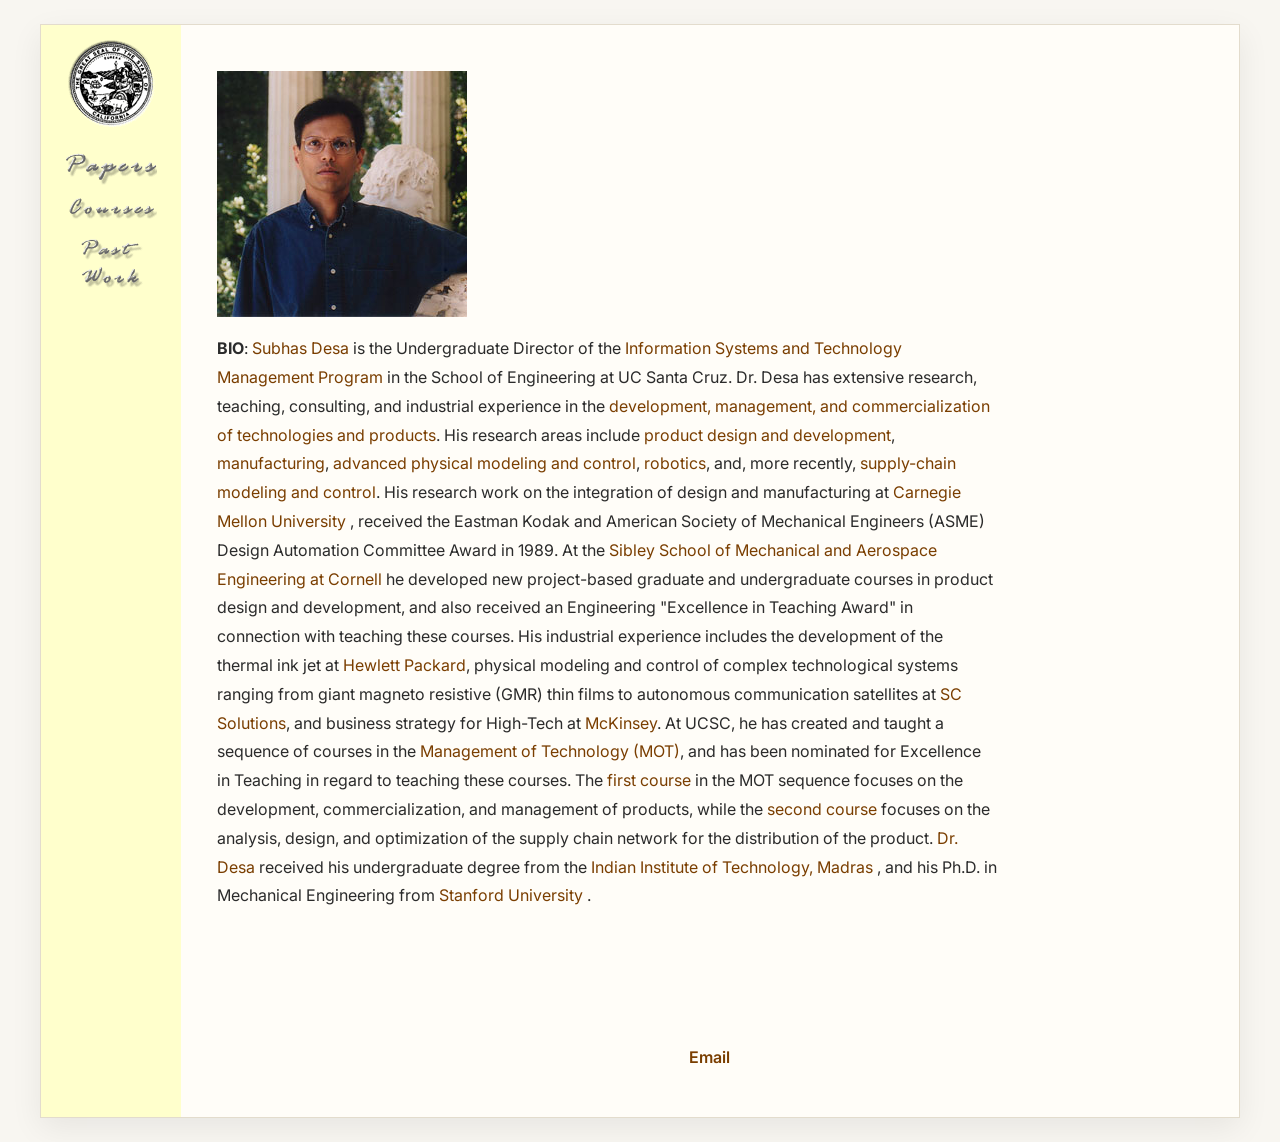
==== index.html @ dd686c8f "init upload" ====
<html><!-- InstanceBegin template="/Templates/home.dwt" codeOutsideHTMLIsLocked="false" -->

<head>

<!-- InstanceBeginEditable name="doctitle" -->

<title>Subhas Desa</title>

<!-- InstanceEndEditable --><meta http-equiv="Content-Type" content="text/html; charset=iso-8859-1">

<link rel="stylesheet" href="styles.css">
<!--
<style type="text/css">
.body {
	font-family: Arial, Helvetica, sans-serif;
	font-size: 16px;
}
body,td,th {
	font-family: Arial, Helvetica, sans-serif;
}
.body_bold {
	font-family: Arial, Helvetica, sans-serif;
	font-weight: bold;
	font-size: 16px;
}
</style>
-->

<!--
<script language="JavaScript" type="text/JavaScript">
function MM_preloadImages() { //v3.0
  var d=document; if(d.images){ if(!d.MM_p) d.MM_p=new Array();
    var i,j=d.MM_p.length,a=MM_preloadImages.arguments; for(i=0; i<a.length; i++)
    if (a[i].indexOf("#")!=0){ d.MM_p[j]=new Image; d.MM_p[j++].src=a[i];}}
}
function MM_swapImgRestore() { //v3.0
  var i,x,a=document.MM_sr; for(i=0;a&&i<a.length&&(x=a[i])&&x.oSrc;i++) x.src=x.oSrc;
}
function MM_findObj(n, d) { //v4.01
  var p,i,x;  if(!d) d=document; if((p=n.indexOf("?"))>0&&parent.frames.length) {
    d=parent.frames[n.substring(p+1)].document; n=n.substring(0,p);}
  if(!(x=d[n])&&d.all) x=d.all[n]; for (i=0;!x&&i<d.forms.length;i++) x=d.forms[i][n];
  for(i=0;!x&&d.layers&&i<d.layers.length;i++) x=MM_findObj(n,d.layers[i].document);
  if(!x && d.getElementById) x=d.getElementById(n); return x;
}
function MM_swapImage() { //v3.0
  var i,j=0,x,a=MM_swapImage.arguments; document.MM_sr=new Array; for(i=0;i<(a.length-2);i+=3)
   if ((x=MM_findObj(a[i]))!=null){document.MM_sr[j++]=x; if(!x.oSrc) x.oSrc=x.src; x.src=a[i+2];}
}
</script>
-->


<!-- InstanceBeginEditable name="head" --><!-- InstanceEndEditable -->

</head>

<body bgcolor="#FFFFFF" leftmargin="0" topmargin="0" marginwidth="0" marginheight="0" onLoad="MM_preloadImages('images/nav_01-over.gif','images/nav_02-over.gif','images/nav_03-over.gif')">

<!-- ImageReady Slices (subhas_design.psd) -->

<table width="95%" height="100%"  border="0" cellpadding="0" cellspacing="0">

  <tr>

    <td width="10%" valign="top"><table id="Table_00" width="100" height="100%" border="0" cellpadding="0" cellspacing="0">

      <tr>

        <!--<td valign="top" bgcolor="#FFFFCC"><div align="center"><img src="images/seal.gif" width="90" height="89"></div></td>-->
        <td valign="top" bgcolor="#FFFFCC"><div align="center"><a href="index.html"><img src="images/seal.gif" alt="" width="90" height="89" border="0"></a></div></td>

      </tr>

      <tr>

        <td align="center" valign="top" bgcolor="#FFFFCC"><!-- ImageReady Slices (nav.psd) -->

<table id="Table_01" width="92" height="150" border="0" cellpadding="0" cellspacing="0">

	<tr>

		<td>

			<a href="papers.html"

				onmouseover="MM_swapImage('nav_01','','images/nav_01-over.gif',1)"

				onmouseout="MM_swapImgRestore()">

				<img name="nav_01" src="images/nav_01.gif" width="92" height="37" border="0" alt=""></a></td>

	</tr>

	<tr>

		<td>

			<a href="courses.html"

				onmouseover="MM_swapImage('nav_02','','images/nav_02-over.gif',1)"

				onmouseout="MM_swapImgRestore()">

				<img name="nav_02" src="images/nav_02.gif" width="92" height="29" border="0" alt=""></a></td>

	</tr>

	<tr>

		<td>

			<a href="past_work.html"

				onmouseover="MM_swapImage('nav_03','','images/nav_03-over.gif',1)"

				onmouseout="MM_swapImgRestore()">

				<img name="nav_03" src="images/nav_03.gif" width="92" height="58" border="0" alt=""></a></td>

	</tr>

	

</table>

<!-- End ImageReady Slices --></td>

      </tr><tr>

        <td height="100%" bgcolor="#FFFFCC"></td>

      </tr>

      

    </table></td>

    <td width="90%" valign="top"><!-- InstanceBeginEditable name="body" -->

<!-- ImageReady Slices (subhas_design.psd) -->

<p><div align="left"><img src="images/subhas_desa.jpg" width="250" height="246"></div></p>

<p class="style1"> <strong>BIO</strong>: <a href="email.html">Subhas Desa</a> is the Undergraduate Director of the <a href="http://www.istm.ucsc.edu/">Information Systems and Technology Management Program</a> in the School of Engineering at UC Santa Cruz. Dr. Desa has extensive research, teaching, consulting, and industrial experience in the <a href="courses.html#mot1">development, management, and commercialization of technologies and products</a>. His research areas include <a href="papers.html#pd">product design and development</a>, <a href="papers.html#dm">manufacturing</a>, <a href="papers.html#amc">advanced physical modeling and control</a>, <a href="papers.html#robotics">robotics</a>, and, more recently, <a href="papers.html#bdc">supply-chain modeling and control</a>. His research work on the integration of design and manufacturing at <a href="http://www.cmu.edu/">Carnegie Mellon University</a> , received the Eastman Kodak and American Society of Mechanical Engineers (ASME) Design Automation Committee Award in 1989. At the <a href="http://www.mae.cornell.edu/">Sibley School of Mechanical and Aerospace Engineering at Cornell</a> he developed new project-based graduate and undergraduate courses in product design and development, and also received an Engineering "Excellence in Teaching Award" in connection with teaching these courses. His industrial experience includes the development of the thermal ink jet at <a href="http://www.hp.com/">Hewlett Packard</a>, physical modeling and control of complex technological systems ranging from giant magneto resistive (GMR) thin films to autonomous communication satellites at <a href="http://www.scsolutions.com/">SC Solutions</a>, and business strategy for High-Tech at <a href="http://www.mckinsey.com/">McKinsey</a>. At UCSC, he has created and taught a sequence of courses in the <a href="courses.html">Management of Technology (MOT)</a>, and has been nominated for Excellence in Teaching in regard to teaching these courses. The <a href="courses.html#mot1">first course</a> in the MOT sequence focuses on the development, commercialization, and management of products, while the <a href="courses.html">second course</a> focuses on the analysis, design, and optimization of the supply chain network for the distribution of the product. <a href="email.html">Dr. Desa</a> received his undergraduate degree from the <a href="http://www.iitm.ac.in/">Indian Institute of Technology, Madras</a> , and his Ph.D. in Mechanical Engineering from <a href="http://www.stanford.edu/">Stanford University</a> . </p>

<p>&nbsp;</p>

<!--
<p><a href="exitinterview.php">ISM Exit Interview (On-line edition)</a> <br>
<a href="docs/ISM_Program_SoE_UCSC.ppt">ISTM Slide Show</a></p>
-->

    <!-- InstanceEndEditable --></td>

  </tr>

  <tr>

    <td valign="top">&nbsp;</td>

    <td valign="top"><div align="center"><a href="email.html">Email</a></div></td>

  </tr>

</table>

<!-- End ImageReady Slices -->

</body>

<!-- InstanceEnd --></html>
---- styles.css ----
@import url('https://fonts.googleapis.com/css2?family=Merriweather:wght@400;700&family=Inter:wght@400;500;600;700&display=swap');

:root {
  --bg: #f8f6f1;
  --panel: #fffdf8;
  --sidebar: #FFFFCC;
  --text: #2b2b2b;
  --muted: #5f5f5f;
  --accent: #7a3e00;
  --accent-dark: #5c2f00;
  --border: #e3dccd;
}

* {
  box-sizing: border-box;
}

body {
  margin: 0;
  padding: 0;
  background: var(--bg);
  color: var(--text);
  font-family: 'Inter', Arial, sans-serif;
  line-height: 1.75;
  font-size: 16px;
}

td, th, p, li {
  font-family: 'Inter', Arial, sans-serif;
  font-size: 16px;
  line-height: 1.75;
}

p {
  margin: 0 0 1.1rem 0;
}

strong {
  font-weight: 700;
}

a {
  color: var(--accent);
  text-decoration: none;
  transition: color 0.2s ease, text-decoration-color 0.2s ease;
}

a:hover {
  color: var(--accent-dark);
  text-decoration: underline;
}

img {
  max-width: 100%;
  height: auto;
}

table {
  border-collapse: collapse;
}

/* Main page layout */
body > table {
  width: min(1200px, 94%);
  margin: 24px auto;
  background: var(--panel);
  border: 1px solid var(--border);
  box-shadow: 0 10px 30px rgba(0, 0, 0, 0.07);
}



.section-heading {
  font-family: 'Merriweather', Georgia, serif;
  font-size: 2rem;
  font-weight: 700;
  line-height: 1.2;
  color: #5c2f00;
  margin: 2.5rem 0 1rem;
  padding-bottom: 0.35rem;
  border-bottom: 3px solid #d8c7a3;
  letter-spacing: 0.02em;
}


body > table > tbody > tr > td:first-child {
  width: 140px;
  min-width: 140px;
  background: var(--sidebar);
}

#Table_00 {
  width: 100%;
  height: 100%;
}

.sidebar-bottom {
  padding: 0;
  vertical-align: bottom;
  background: var(--sidebar);
}

.sidebar-bottom-img {
  display: block;
  width: 100%;
  height: auto;
}


/* Sidebar */
body > table > tbody > tr > td:first-child {
  background: var(--sidebar);
}

/* Main content cell */
body > table > tbody > tr > td:last-child {
  padding: 28px 36px;
  vertical-align: top;
}

/* Headings */
h1, h2, h3, h4 {
  font-family: 'Merriweather', Georgia, serif;
  line-height: 1.3;
  margin: 0 0 0.75rem 0;
  color: #1d1d1d;
}

.page-title,
p[align="center"] img + br,
p strong:first-child {
  margin-bottom: 1rem;
}

/* Long text blocks */
.style1,
.body,
.body_bold {
  font-family: 'Inter', Arial, sans-serif !important;
  line-height: 1.8;
}

.body_bold {
  font-weight: 700;
}

/* Improve readability of long biography/resume paragraphs */
p.style1,
p.body,
td p {
  max-width: 78ch;
}

/* Section spacing */
p + table,
table + p,
p + p {
  margin-top: 0.25rem;
}

a[name] {
  scroll-margin-top: 20px;
}

/* Resume / paper tables */
table[border="1"],
table[width="100%"] {
  margin: 1rem 0 1.5rem 0;
  width: 100%;
}

table[border="1"] td,
table[border="1"] th {
  padding: 10px 12px;
  border: 1px solid var(--border);
}

table[border="1"] tr:first-child {
  background: #f2ede3;
  font-weight: 700;
}

/* Email form page */
input[type="text"],
textarea {
  width: 100%;
  padding: 12px 14px;
  border: 1px solid #cfc7b8;
  border-radius: 8px;
  font: inherit;
  background: #fff;
}

textarea {
  min-height: 240px;
  resize: vertical;
}

form table {
  background: #f7f3ea;
  border: 1px solid var(--border);
  border-radius: 12px;
  overflow: hidden;
}

/* Footer email link */
div[align="center"] a {
  display: inline-block;
  padding: 14px 0 18px;
  font-weight: 600;
}

/* Make older fixed-width classes more flexible */
.unnamed1,
.unnamed2 {
  width: 100% !important;
}

/* Mobile improvements */
@media (max-width: 768px) {
  body > table,
  body > table > tbody,
  body > table > tbody > tr,
  body > table > tbody > tr > td {
    display: block;
    width: 100% !important;
    height: auto !important;
  }

  body > table > tbody > tr > td:last-child {
    padding: 20px;
  }

  #Table_00,
  #Table_01 {
    width: 100% !important;
    height: auto !important;
  }

  table[width="640"],
  table[width="599"] {
    width: 100% !important;
  }
}
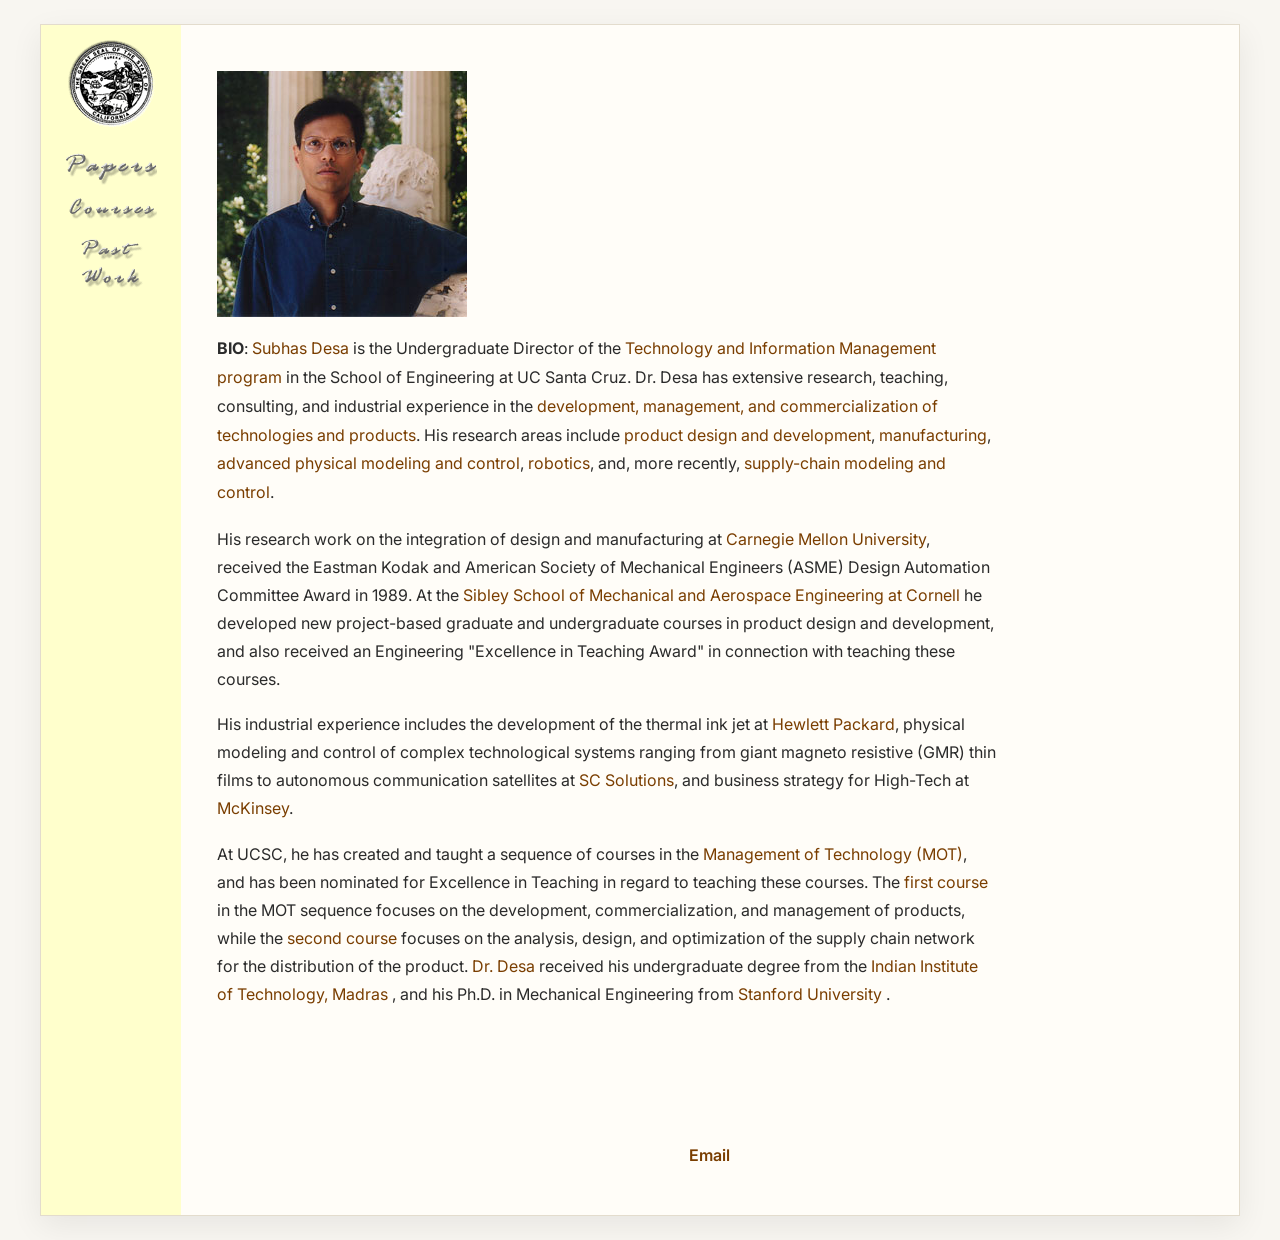
==== commit 959dea7f: "index spacing" ====
--- a/index.html
+++ b/index.html
@@ -142,7 +142,7 @@
 
 <p><div align="left"><img src="images/subhas_desa.jpg" width="250" height="246"></div></p>
 
-<p class="style1"> <strong>BIO</strong>: <a href="email.html">Subhas Desa</a> is the Undergraduate Director of the <a href="http://www.istm.ucsc.edu/">Information Systems and Technology Management Program</a> in the School of Engineering at UC Santa Cruz. Dr. Desa has extensive research, teaching, consulting, and industrial experience in the <a href="courses.html#mot1">development, management, and commercialization of technologies and products</a>. His research areas include <a href="papers.html#pd">product design and development</a>, <a href="papers.html#dm">manufacturing</a>, <a href="papers.html#amc">advanced physical modeling and control</a>, <a href="papers.html#robotics">robotics</a>, and, more recently, <a href="papers.html#bdc">supply-chain modeling and control</a>. His research work on the integration of design and manufacturing at <a href="http://www.cmu.edu/">Carnegie Mellon University</a> , received the Eastman Kodak and American Society of Mechanical Engineers (ASME) Design Automation Committee Award in 1989. At the <a href="http://www.mae.cornell.edu/">Sibley School of Mechanical and Aerospace Engineering at Cornell</a> he developed new project-based graduate and undergraduate courses in product design and development, and also received an Engineering "Excellence in Teaching Award" in connection with teaching these courses. His industrial experience includes the development of the thermal ink jet at <a href="http://www.hp.com/">Hewlett Packard</a>, physical modeling and control of complex technological systems ranging from giant magneto resistive (GMR) thin films to autonomous communication satellites at <a href="http://www.scsolutions.com/">SC Solutions</a>, and business strategy for High-Tech at <a href="http://www.mckinsey.com/">McKinsey</a>. At UCSC, he has created and taught a sequence of courses in the <a href="courses.html">Management of Technology (MOT)</a>, and has been nominated for Excellence in Teaching in regard to teaching these courses. The <a href="courses.html#mot1">first course</a> in the MOT sequence focuses on the development, commercialization, and management of products, while the <a href="courses.html">second course</a> focuses on the analysis, design, and optimization of the supply chain network for the distribution of the product. <a href="email.html">Dr. Desa</a> received his undergraduate degree from the <a href="http://www.iitm.ac.in/">Indian Institute of Technology, Madras</a> , and his Ph.D. in Mechanical Engineering from <a href="http://www.stanford.edu/">Stanford University</a> . </p>
+<p class="style1"> <strong>BIO</strong>: <a href="email.html">Subhas Desa</a> is the Undergraduate Director of the <a href="https://engineering.ucsc.edu/departments/technology-and-information-manangement/">Technology and Information Management program</a> in the School of Engineering at UC Santa Cruz. Dr. Desa has extensive research, teaching, consulting, and industrial experience in the <a href="courses.html#mot1">development, management, and commercialization of technologies and products</a>. His research areas include <a href="papers.html#pd">product design and development</a>, <a href="papers.html#dm">manufacturing</a>, <a href="papers.html#amc">advanced physical modeling and control</a>, <a href="papers.html#robotics">robotics</a>, and, more recently, <a href="papers.html#bdc">supply-chain modeling and control</a>. <p>His research work on the integration of design and manufacturing at <a href="http://www.cmu.edu/">Carnegie Mellon University</a>, received the Eastman Kodak and American Society of Mechanical Engineers (ASME) Design Automation Committee Award in 1989. At the <a href="http://www.mae.cornell.edu/">Sibley School of Mechanical and Aerospace Engineering at Cornell</a> he developed new project-based graduate and undergraduate courses in product design and development, and also received an Engineering "Excellence in Teaching Award" in connection with teaching these courses. <p>His industrial experience includes the development of the thermal ink jet at <a href="http://www.hp.com/">Hewlett Packard</a>, physical modeling and control of complex technological systems ranging from giant magneto resistive (GMR) thin films to autonomous communication satellites at <a href="http://www.scsolutions.com/">SC Solutions</a>, and business strategy for High-Tech at <a href="http://www.mckinsey.com/">McKinsey</a>. <p>At UCSC, he has created and taught a sequence of courses in the <a href="courses.html">Management of Technology (MOT)</a>, and has been nominated for Excellence in Teaching in regard to teaching these courses. The <a href="courses.html#mot1">first course</a> in the MOT sequence focuses on the development, commercialization, and management of products, while the <a href="courses.html">second course</a> focuses on the analysis, design, and optimization of the supply chain network for the distribution of the product. <a href="email.html">Dr. Desa</a> received his undergraduate degree from the <a href="http://www.iitm.ac.in/">Indian Institute of Technology, Madras</a> , and his Ph.D. in Mechanical Engineering from <a href="http://www.stanford.edu/">Stanford University</a> . </p>
 
 <p>&nbsp;</p>
 
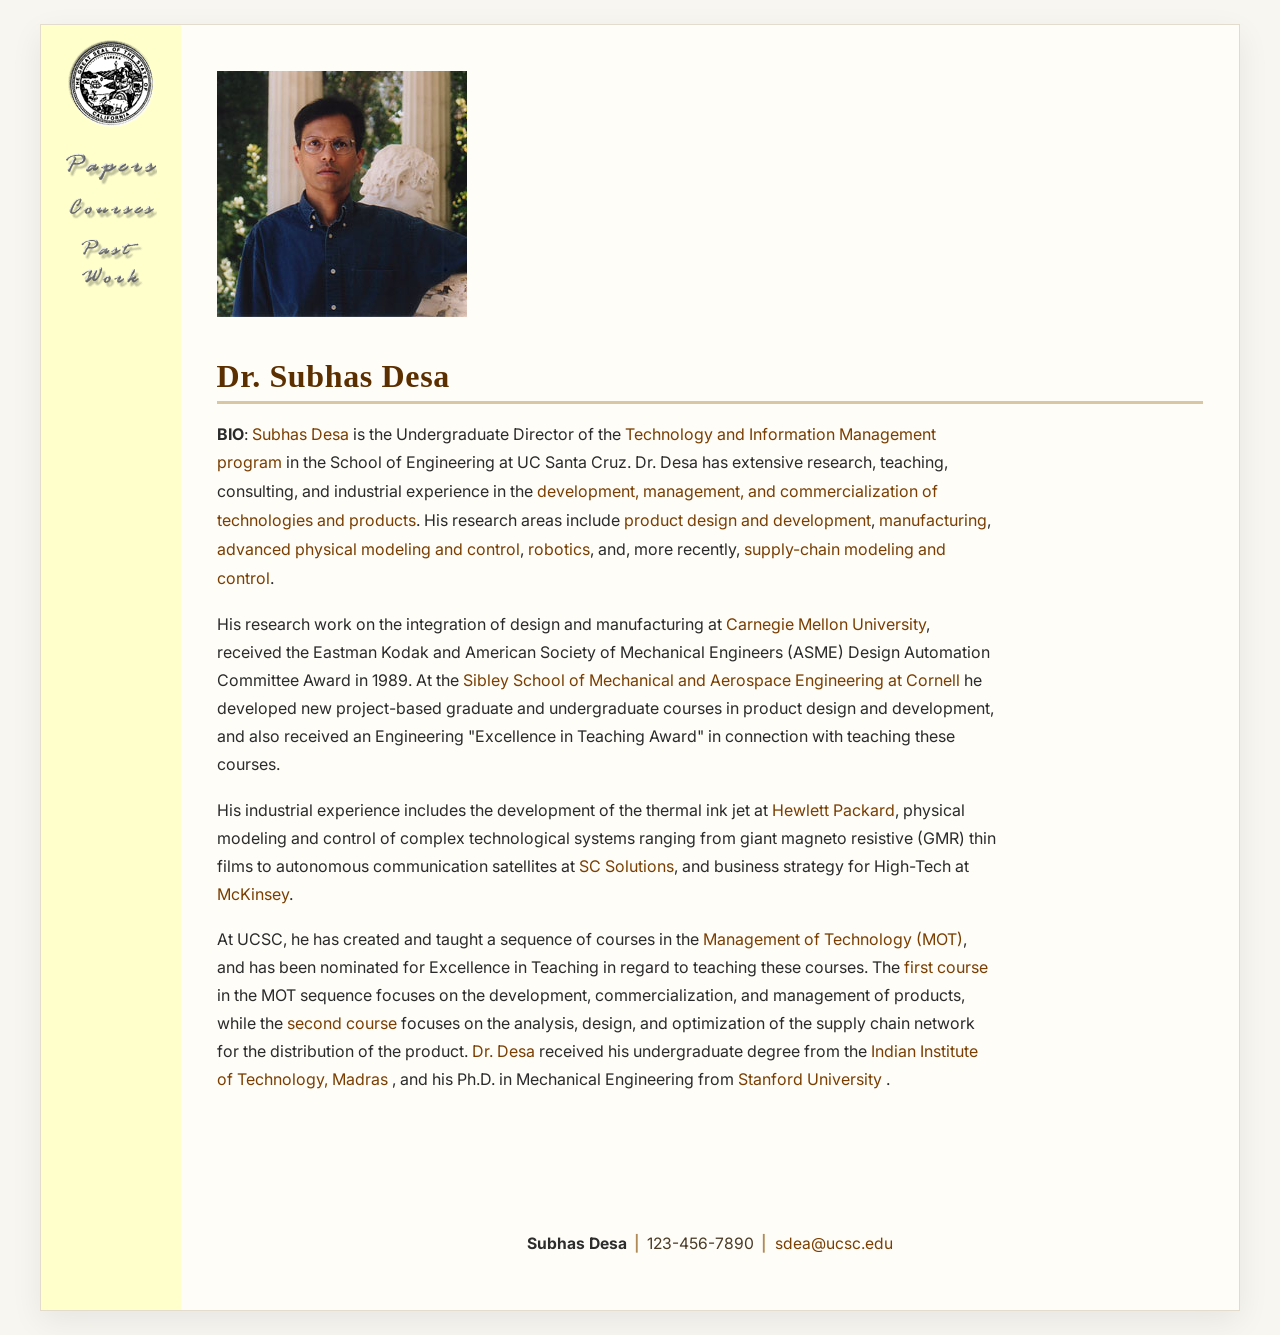
==== commit 97050210: "heading update, contact init" ====
--- a/index.html
+++ b/index.html
@@ -142,6 +142,9 @@
 
 <p><div align="left"><img src="images/subhas_desa.jpg" width="250" height="246"></div></p>
 
+
+<p align="left" class="section-heading"><strong><a name="name_title"></a>Dr. Subhas Desa</strong></p>
+
 <p class="style1"> <strong>BIO</strong>: <a href="email.html">Subhas Desa</a> is the Undergraduate Director of the <a href="https://engineering.ucsc.edu/departments/technology-and-information-manangement/">Technology and Information Management program</a> in the School of Engineering at UC Santa Cruz. Dr. Desa has extensive research, teaching, consulting, and industrial experience in the <a href="courses.html#mot1">development, management, and commercialization of technologies and products</a>. His research areas include <a href="papers.html#pd">product design and development</a>, <a href="papers.html#dm">manufacturing</a>, <a href="papers.html#amc">advanced physical modeling and control</a>, <a href="papers.html#robotics">robotics</a>, and, more recently, <a href="papers.html#bdc">supply-chain modeling and control</a>. <p>His research work on the integration of design and manufacturing at <a href="http://www.cmu.edu/">Carnegie Mellon University</a>, received the Eastman Kodak and American Society of Mechanical Engineers (ASME) Design Automation Committee Award in 1989. At the <a href="http://www.mae.cornell.edu/">Sibley School of Mechanical and Aerospace Engineering at Cornell</a> he developed new project-based graduate and undergraduate courses in product design and development, and also received an Engineering "Excellence in Teaching Award" in connection with teaching these courses. <p>His industrial experience includes the development of the thermal ink jet at <a href="http://www.hp.com/">Hewlett Packard</a>, physical modeling and control of complex technological systems ranging from giant magneto resistive (GMR) thin films to autonomous communication satellites at <a href="http://www.scsolutions.com/">SC Solutions</a>, and business strategy for High-Tech at <a href="http://www.mckinsey.com/">McKinsey</a>. <p>At UCSC, he has created and taught a sequence of courses in the <a href="courses.html">Management of Technology (MOT)</a>, and has been nominated for Excellence in Teaching in regard to teaching these courses. The <a href="courses.html#mot1">first course</a> in the MOT sequence focuses on the development, commercialization, and management of products, while the <a href="courses.html">second course</a> focuses on the analysis, design, and optimization of the supply chain network for the distribution of the product. <a href="email.html">Dr. Desa</a> received his undergraduate degree from the <a href="http://www.iitm.ac.in/">Indian Institute of Technology, Madras</a> , and his Ph.D. in Mechanical Engineering from <a href="http://www.stanford.edu/">Stanford University</a> . </p>
 
 <p>&nbsp;</p>
@@ -155,13 +158,25 @@
 
   </tr>
 
+  <!--
   <tr>
+    <td valign="top">&nbsp;</td>
+    <td valign="top"><div align="center"><a href="email.html">Email</a></div></td>
+  </tr>-->
 
-    <td valign="top">&nbsp;</td>
 
-    <td valign="top"><div align="center"><a href="email.html">Email</a></div></td>
-
-  </tr>
+  <tr>
+  <td valign="top">&nbsp;</td>
+  <td valign="top">
+    <div class="contact-strip">
+      <span class="contact-name">Subhas Desa</span>
+      <span class="contact-divider">|</span>
+      <span class="contact-phone">123-456-7890</span>
+      <span class="contact-divider">|</span>
+      <a class="contact-email" href="mailto:sdea@ucsc.edu">sdea@ucsc.edu</a>
+    </div>
+  </td>
+</tr>
 
 </table>
 
--- a/styles.css
+++ b/styles.css
@@ -69,6 +69,39 @@
 }
 
 
+.contact-strip {
+  display: flex;
+  justify-content: center;
+  align-items: center;
+  flex-wrap: wrap;
+  gap: 0.45rem;
+  padding: 18px 12px 24px;
+  font-family: 'Inter', Arial, sans-serif;
+  font-size: 0.98rem;
+  color: #4a3a26;
+}
+
+.contact-name {
+  font-weight: 700;
+  color: #2d2d2d;
+}
+
+.contact-divider {
+  color: #b08a57;
+  font-weight: 600;
+}
+
+.contact-strip a {
+  color: #7a3e00;
+  text-decoration: none;
+}
+
+.contact-strip a:hover {
+  color: #5c2f00;
+  text-decoration: underline;
+}
+
+
 
 .section-heading {
   font-family: 'Merriweather', Georgia, serif;
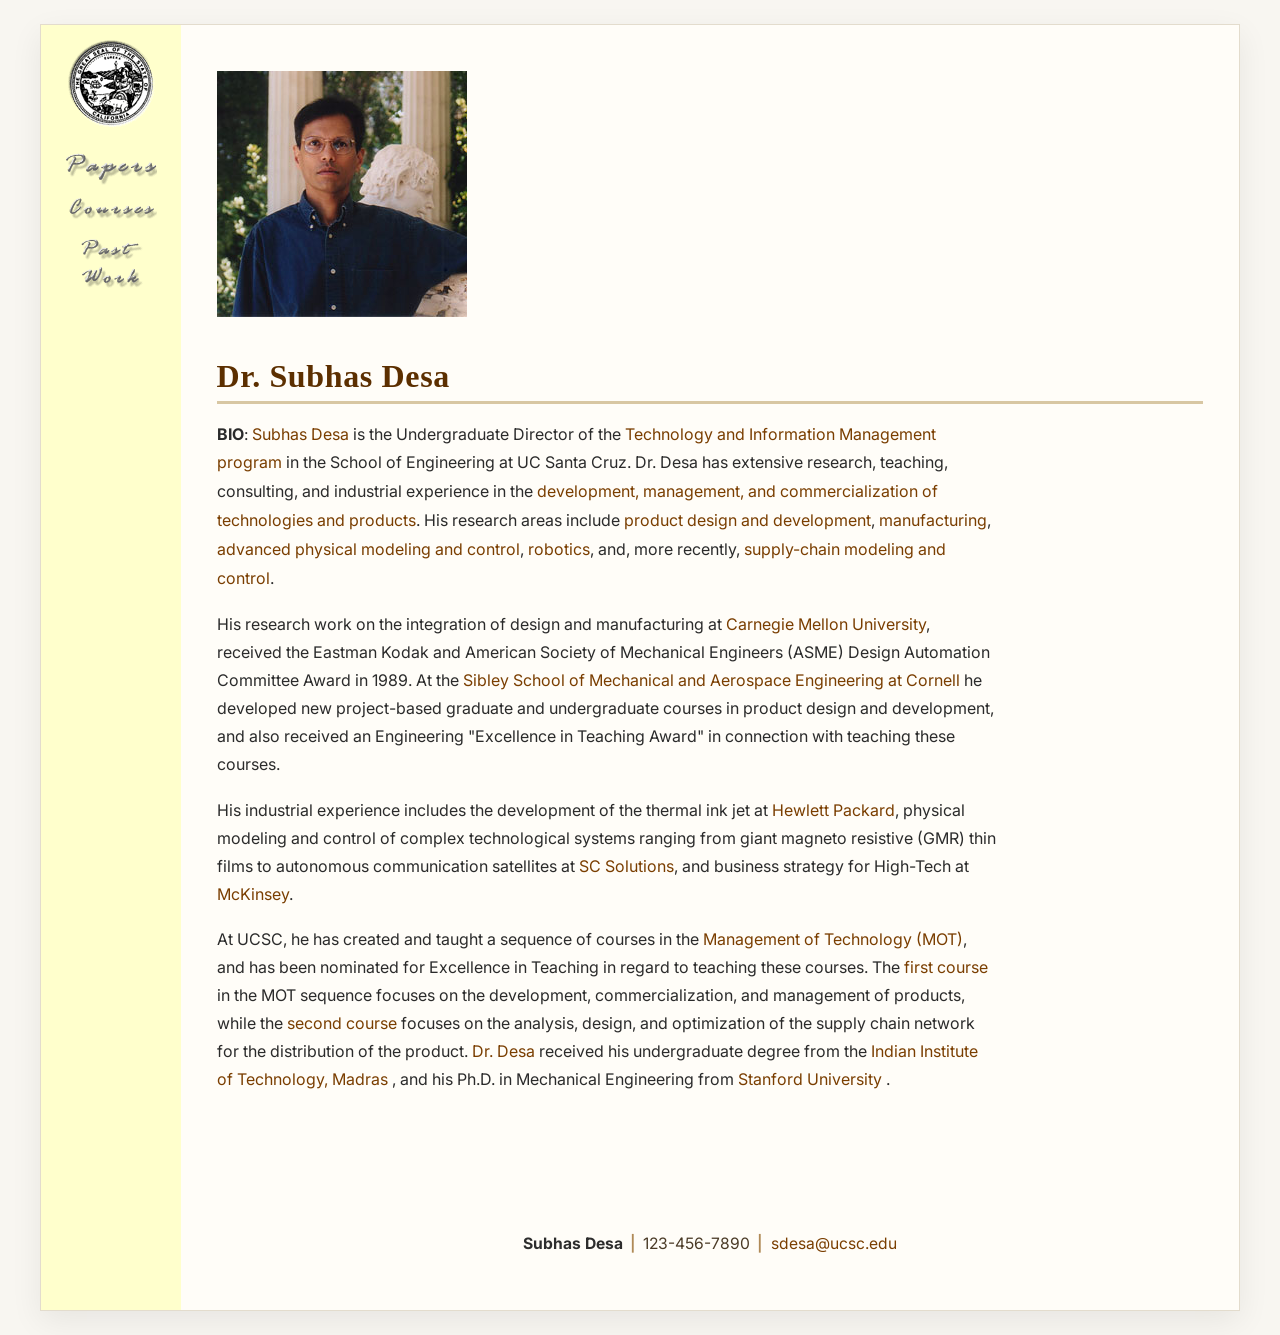
==== commit 674e3437: "Correct email address in contact information" ====
--- a/index.html
+++ b/index.html
@@ -173,7 +173,7 @@
       <span class="contact-divider">|</span>
       <span class="contact-phone">123-456-7890</span>
       <span class="contact-divider">|</span>
-      <a class="contact-email" href="mailto:sdea@ucsc.edu">sdea@ucsc.edu</a>
+      <a class="contact-email" href="mailto:sdesa@ucsc.edu">sdesa@ucsc.edu</a>
     </div>
   </td>
 </tr>
@@ -184,4 +184,4 @@
 
 </body>
 
-<!-- InstanceEnd --></html>+<!-- InstanceEnd --></html>
